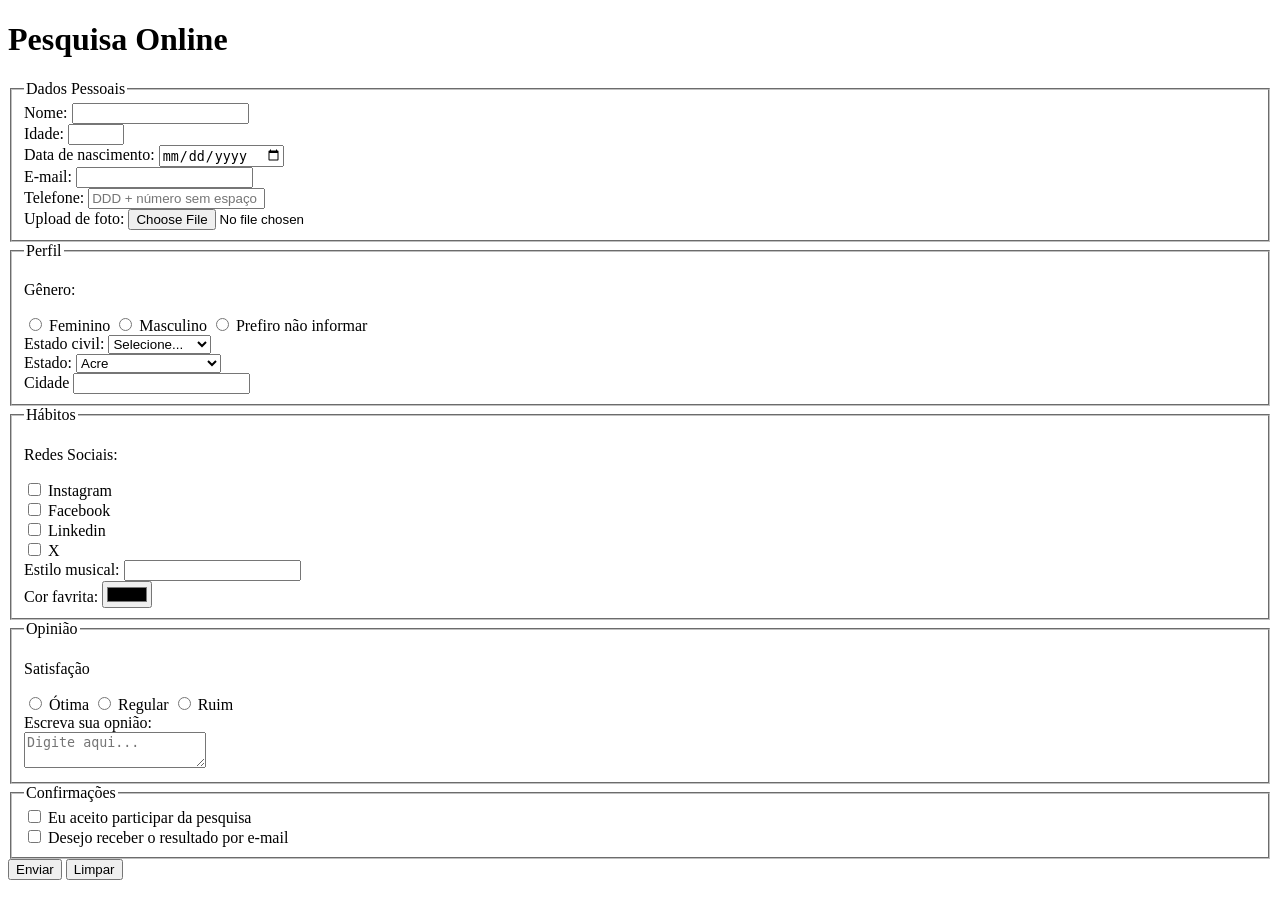
==== index.html @ 5af8bc4a "Adiciona favico" ====
<!DOCTYPE html>
<html lang="pt-br">
<head>
    <meta charset="UTF-8">
    <meta name="viewport" content="width=device-width, initial-scale=1.0">
    <link rel="icon" href="culturama-favico.png">
    <title>Pesquisa Culturama</title>
</head>
<body>
    <header>
        <h1>Pesquisa Online</h1>
    </header>
    <section>
       <form action="#" method="get">
            <fieldset>
                <!--DADOS PESSOAIS-->
                <legend>Dados Pessoais</legend>
                <label for="name">Nome:</label>
                <input id="name" type="text" name="userName" required>
                <br>            
                <label for="age">Idade:</label>
                <input id="age" type="number" name="userAge" min="12" max="100" required>
                <br>
                <label for="birthDate">Data de nascimento:</label>
                <input id="birthDate" type="date" name="userBirthDate">
                <br>
                <label for="email">E-mail:</label>
                <input id="email" type="email" name="userEmail" required>
                <br>
                <label for="phoneNumber">Telefone:</label>
                <input id="phoneNumber" type="tel" name="userPhoneNumber" pattern="[0-9]{11}" 
                       placeholder="DDD + número sem espaço ou hífen">
                <br>
                <label for="image">Upload de foto:</label>
                <input id="image" type="file" accept="image/*" name="userImage">
            </fieldset>
            <fieldset>
                <!-- DADOS PERFIL -->
                <legend>Perfil</legend>
                
                <p>Gênero:</p>
                <input id="fem" type="radio" name="userGender" value="feminino">
                <label for="fem">Feminino</label>

                <input id="masc" type="radio" name="userGender" value="masculino">
                <label for="masc">Masculino</label>

                <input id="notInformed" type="radio" name="userGender" value="naoInformado">
                <label for="notInformed">Prefiro não informar</label>
                <br>

                <label for="maritalStatus">Estado civil:</label>
                <select id="maritalStatus" name="userMaritalStatus">
                    <option value="notInformed">Selecione...</option>
                    <option value="casado">Casado</option>
                    <option value="solteiro">Solteiro</option>
                    <option value="divorciado">Divorciado</option>
                    <option value="uniaoEstavel">União estável</option>
                </select>
                <br>

                <label for="state">Estado:</label>
                <select id="state" name="userState" required>
                    <option value="AC">Acre</option>
                    <option value="AL">Alagoas</option>
                    <option value="AP">Amapá</option>
                    <option value="AM">Amazonas</option>
                    <option value="BA">Bahia</option>
                    <option value="CE">Ceará</option>
                    <option value="DF">Distrito Federal</option>
                    <option value="ES">Espírito Santo</option>
                    <option value="GO">Goiás</option>
                    <option value="MA">Maranhão</option>
                    <option value="MT">Mato Grosso</option>
                    <option value="MS">Mato Grosso do Sul</option>
                    <option value="MG">Minas Gerais</option>
                    <option value="PA">Pará</option>
                    <option value="PB">Paraíba</option>
                    <option value="PR">Paraná</option>
                    <option value="PE">Pernambuco</option>
                    <option value="PI">Piauí</option>
                    <option value="RJ">Rio de Janeiro</option>
                    <option value="RN">Rio Grande do Norte</option>
                    <option value="RS">Rio Grande do Sul</option>
                    <option value="RO">Rondônia</option>
                    <option value="RR">Roraima</option>
                    <option value="SC">Santa Catarina</option>
                    <option value="SP">São Paulo</option>
                    <option value="SE">Sergipe</option>
                    <option value="TO">Tocantins</option>
                </select>
                <br>

                <label for="city">Cidade</label>
                <input id="city" type="text" name="userCity">
            </fieldset>
            <fieldset>
                <legend>Hábitos</legend>
                <p>Redes Sociais:</p>
                <input id="instagram" type="checkbox" name="social" value="instagram">
                <label for="instagram">Instagram</label>
                <br>
                <input id="facebook" type="checkbox" name="social" value="facebook">
                <label for="facebook">Facebook</label>
                <br>
                <input id="linkedin" type="checkbox" name="social" value="linkedin">
                <label for="linkedin">Linkedin</label>
                <br>
                <input id="x" type="checkbox" name="social" value="x">
                <label for="x">X</label>
                <br>

                <label for="musicStyle">Estilo musical:</label>
                <input id="musicStyle" type="text" name="userMusicStyle" list="styleTypes">
                <datalist id="styleTypes">
                    <option value="Rock"></option>
                    <option value="Samba"></option>
                    <option value="Sertanejo"></option>
                </datalist>
                <br>

                <label for="favoriteColor">Cor favrita:</label>
                <input id="favoriteColor" type="color" name="userFavoriteColor">
            </fieldset>

            <fieldset>
                <legend>Opinião</legend>
                <p>Satisfação</p>
                <input id="excellent" type="radio" name="userSatisfation" value="otima">
                <label for="excellent">Ótima</label>
                <input id="regular" type="radio" name="userSatisfation" value="regular">
                <label for="regular">Regular</label>
                <input id="poor" type="radio" name="userSatisfation" value="ruim">
                <label for="poor">Ruim</label>
                <br>

                <label for="comment">Escreva sua opnião:</label>
                <br>
                <textarea id="comment" name="userComment" placeholder="Digite aqui..."></textarea>
            </fieldset>

            <fieldset>
                <legend>Confirmações</legend>
                <input type="checkbox" name="userLgpd" id="userLgpdTerm" value="accepted" required>
                <label for="userLgpdTerm">Eu aceito participar da pesquisa</label>
                <br>

                <input type="checkbox" name="userGetResult" id="getResult" value="accepted">
                <label for="userLgpdTerm">Desejo receber o resultado por e-mail</label>
                <br>
            </fieldset>

            <button type="submit">Enviar</button>
            <button type="reset">Limpar</button>
       </form> 
    </section>
</body>
</html>
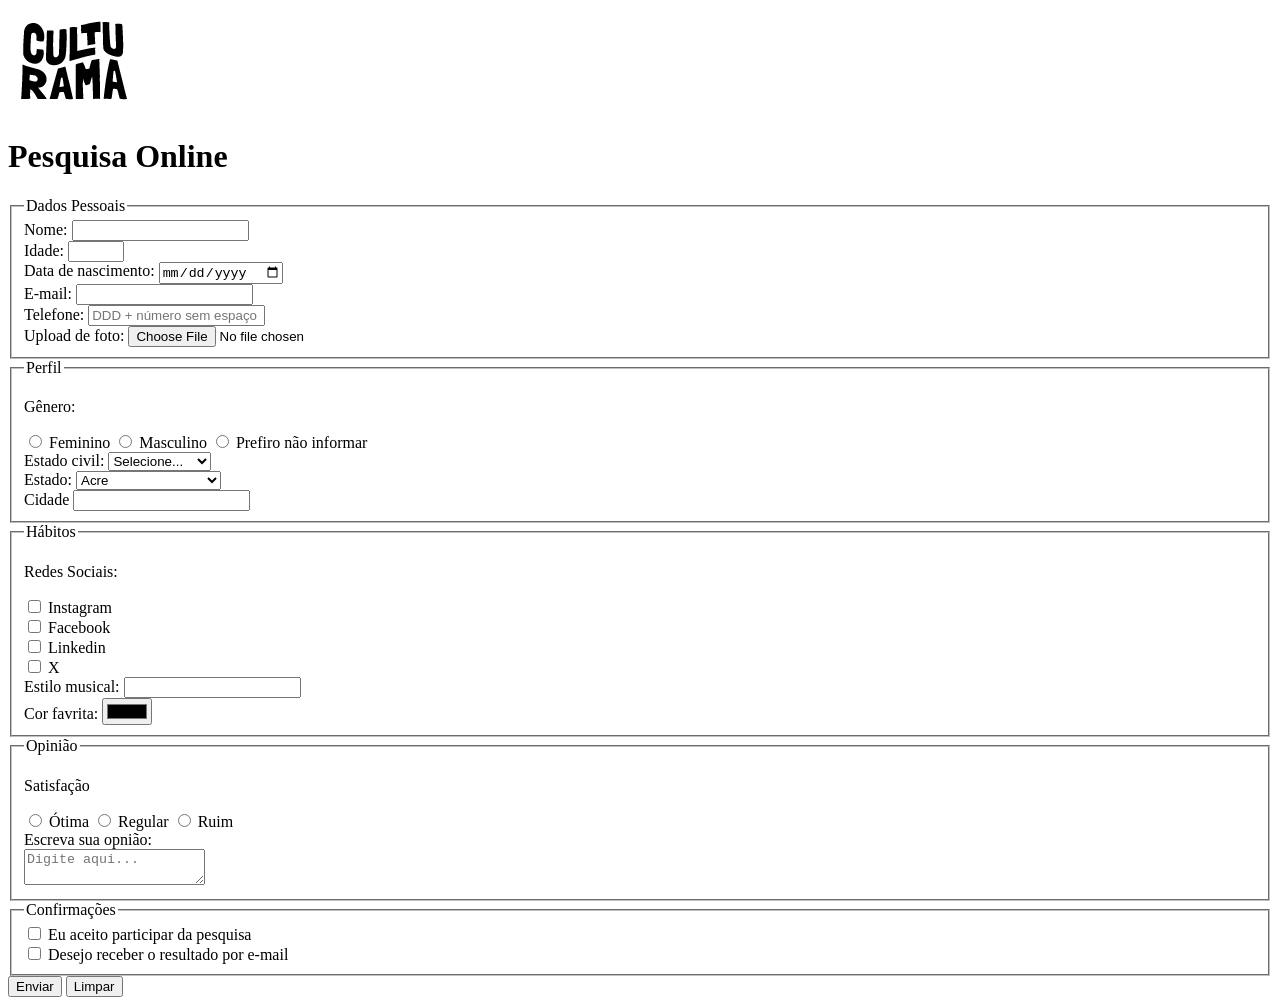
==== commit ec02dd32: "Adiciona logo" ====
--- a/index.html
+++ b/index.html
@@ -8,6 +8,7 @@
 </head>
 <body>
     <header>
+        <img src="img/logo-culturama.png" alt="logo culturama">
         <h1>Pesquisa Online</h1>
     </header>
     <section>
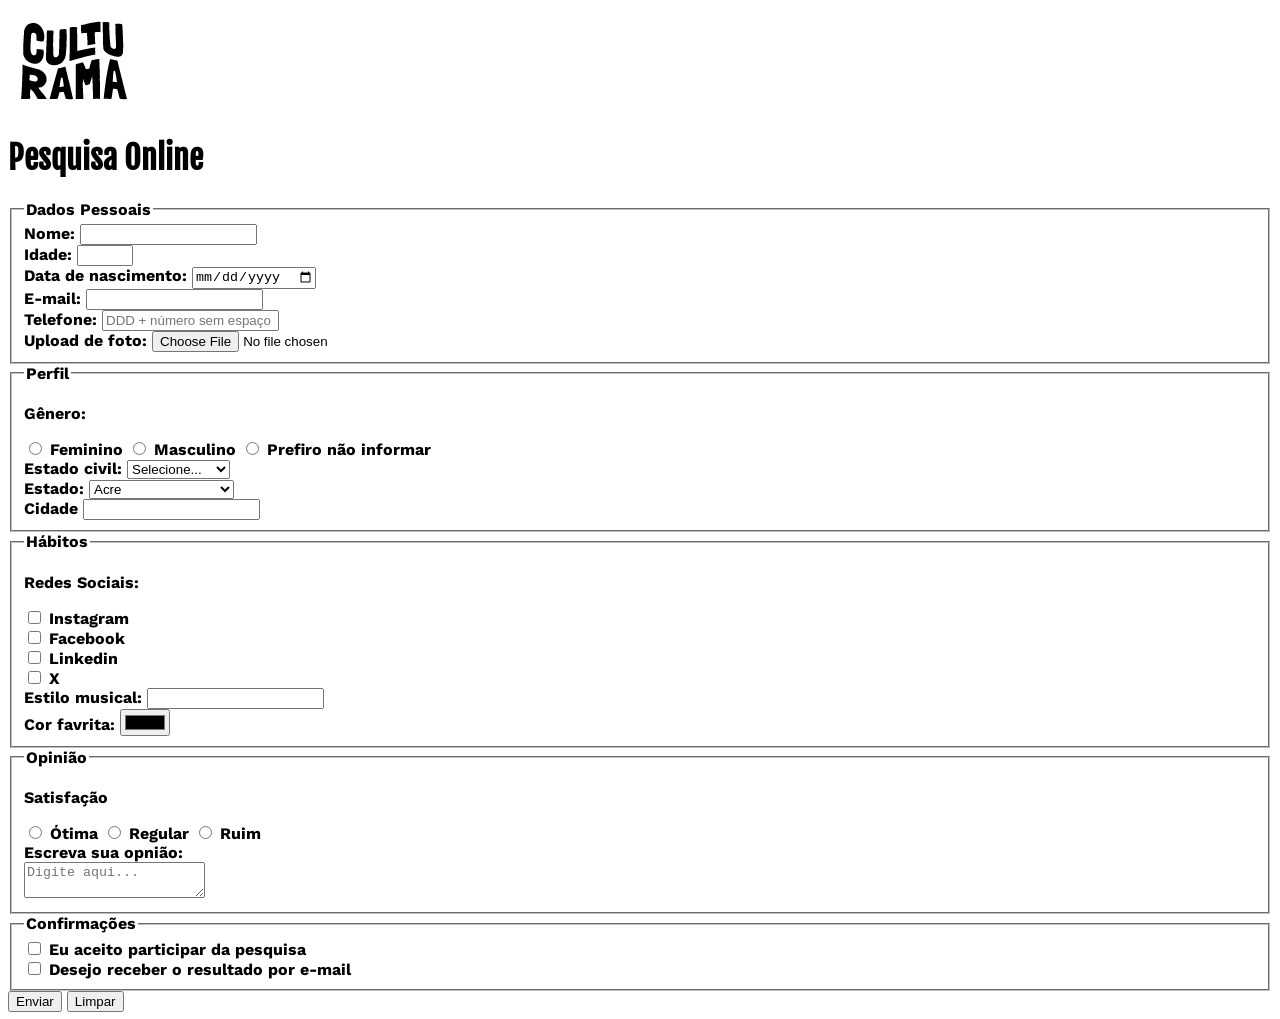
==== commit e55e0eec: "Adiciona familias de fontes" ====
--- a/index.html
+++ b/index.html
@@ -3,12 +3,15 @@
 <head>
     <meta charset="UTF-8">
     <meta name="viewport" content="width=device-width, initial-scale=1.0">
+
     <link rel="icon" href="culturama-favico.png">
+    <link rel="stylesheet" href="./assets/css/style.css">
+
     <title>Pesquisa Culturama</title>
 </head>
 <body>
     <header>
-        <img src="img/logo-culturama.png" alt="logo culturama">
+        <img src="./assets/img/logo-culturama.png" alt="logo culturama">
         <h1>Pesquisa Online</h1>
     </header>
     <section>
--- a/assets/css/style.css
+++ b/assets/css/style.css
@@ -0,0 +1,26 @@
+@font-face{
+    font-family: 'Fjalla One';
+    src:
+        url('../fonts/FjallaOne-Regular.ttf'),
+        format("truetype");
+    font-weight: 400;
+    font-style: "normal";   
+}
+
+@font-face{
+    font-family: "Work Sans";
+    src: 
+        url('../fonts/WorkSans-Bold.ttf'),
+        format("truetype");
+    font-weight: 700;
+    font-style: normal;
+    font-display: swap;
+}
+
+h1{
+    font-family: "Fjalla One", sans-serif;
+}
+
+body{
+    font-family: "Work Sans", sans-serif;
+}
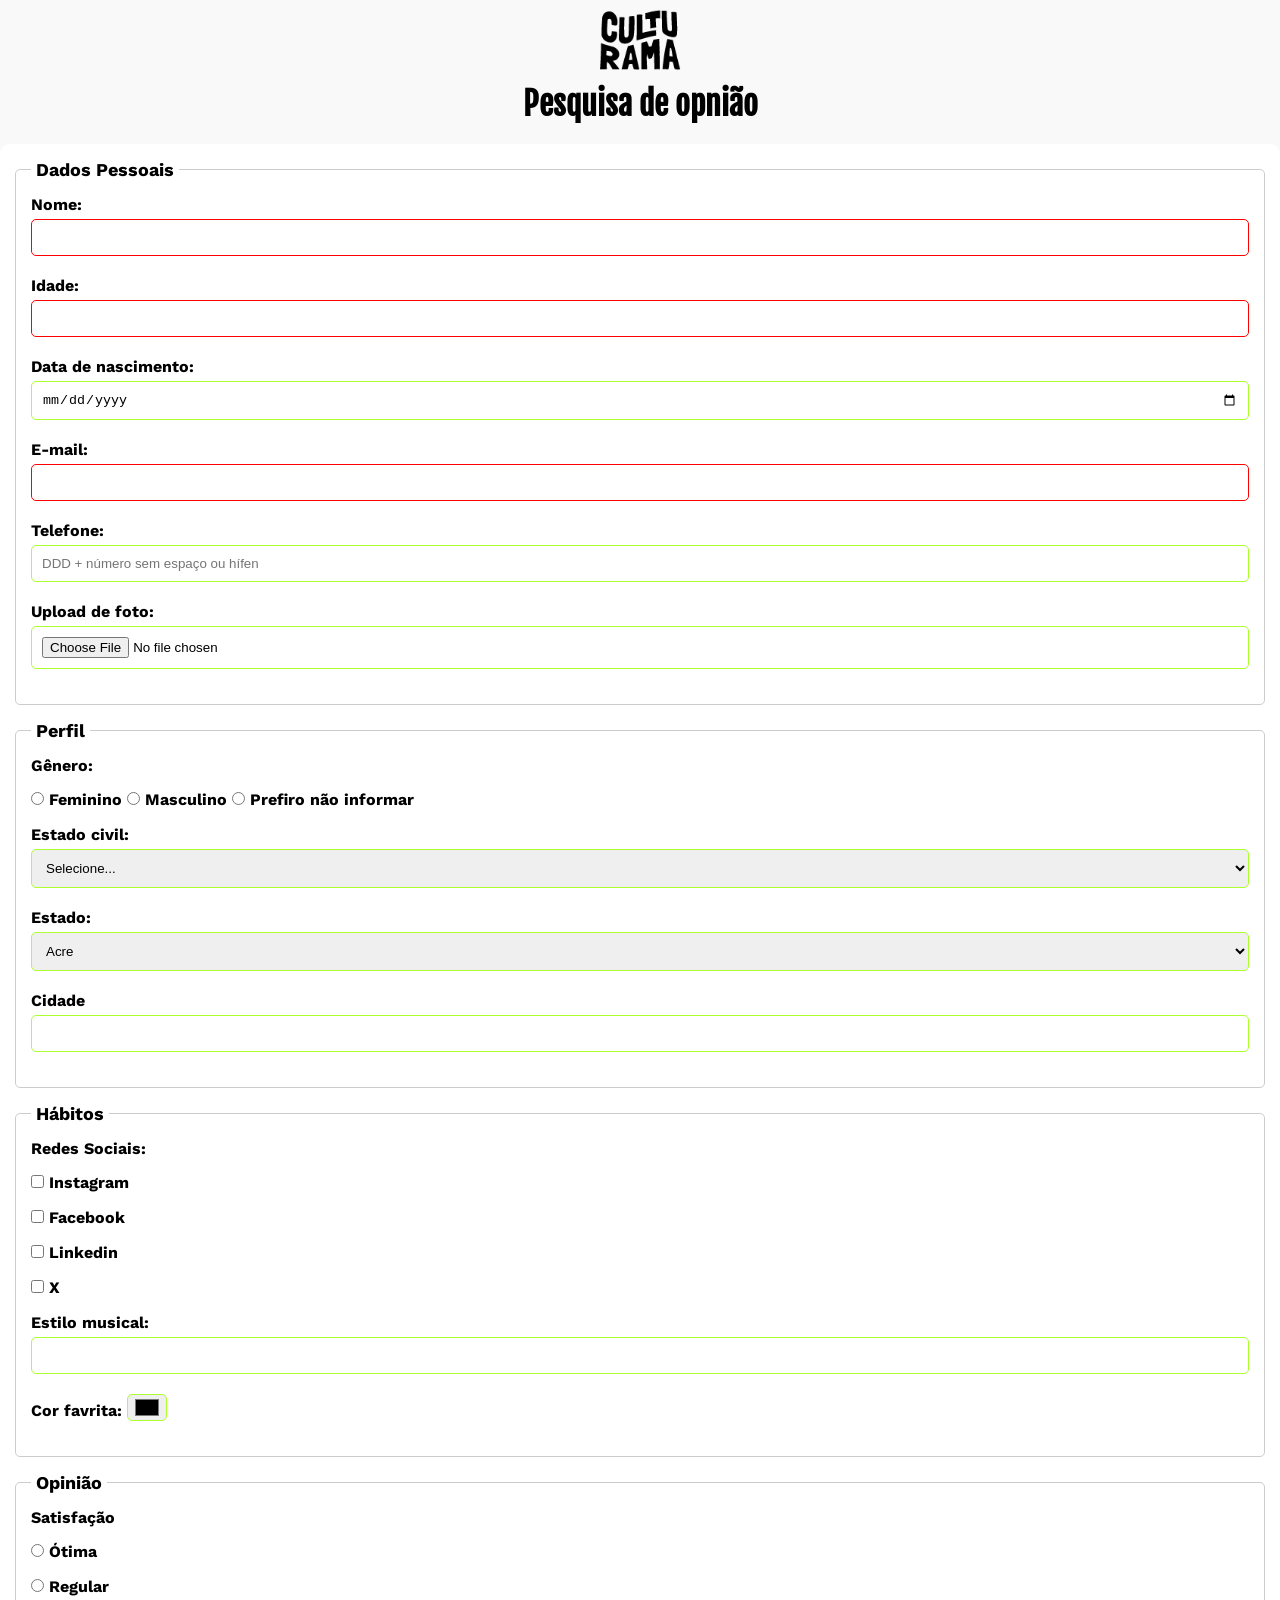
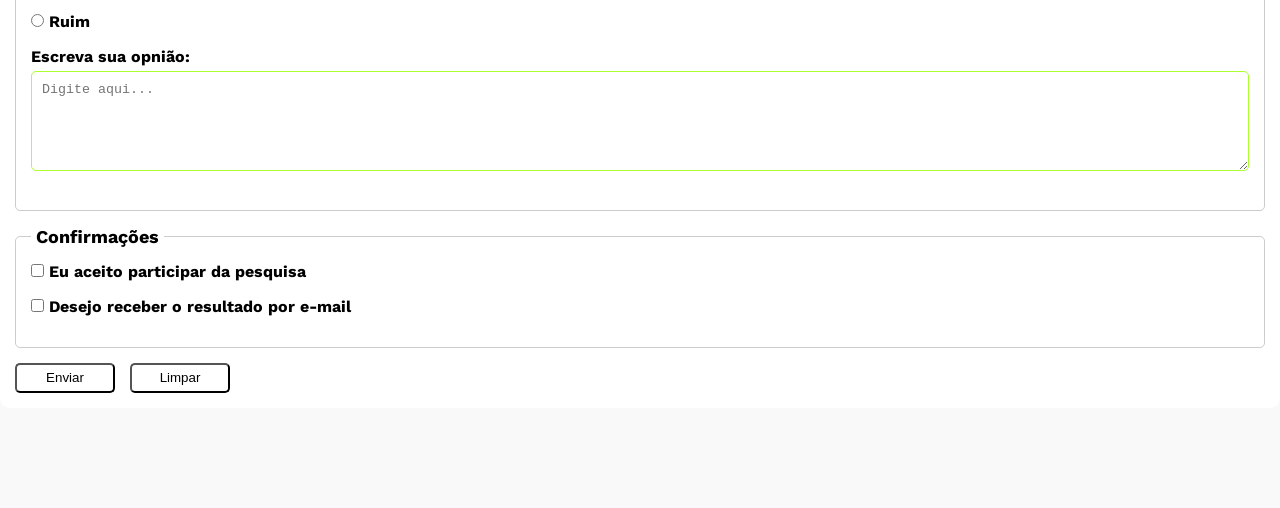
==== commit 448587b4: "Adiciona estilos que faltavam e evento form ao finalizar" ====
--- a/index.html
+++ b/index.html
@@ -12,10 +12,10 @@
 <body>
     <header>
         <img src="./assets/img/logo-culturama.png" alt="logo culturama">
-        <h1>Pesquisa Online</h1>
+        <h1>Pesquisa de opnião</h1>
     </header>
     <section>
-       <form action="#" method="get">
+       <form action="sucesso.html" method="GET">
             <fieldset>
                 <!--DADOS PESSOAIS-->
                 <legend>Dados Pessoais</legend>
@@ -132,8 +132,10 @@
                 <p>Satisfação</p>
                 <input id="excellent" type="radio" name="userSatisfation" value="otima">
                 <label for="excellent">Ótima</label>
+                <br>
                 <input id="regular" type="radio" name="userSatisfation" value="regular">
                 <label for="regular">Regular</label>
+                <br>
                 <input id="poor" type="radio" name="userSatisfation" value="ruim">
                 <label for="poor">Ruim</label>
                 <br>
--- a/assets/css/style.css
+++ b/assets/css/style.css
@@ -17,10 +17,117 @@
     font-display: swap;
 }
 
-h1{
-    font-family: "Fjalla One", sans-serif;
+* {
+  margin: 0;
+  padding: 0;
+  box-sizing: border-box;
 }
 
-body{
-    font-family: "Work Sans", sans-serif;
+body {
+  background-color: #f9f9f9;
+  font-family: "Work Sans", sans-serif;
+}
+
+main {
+  width: 100%;
+  max-width: 700px;
+  margin: 0 auto;
+}
+
+header {
+  text-align: center;
+  margin-bottom: 20px;
+}
+img {
+  width: 100px;
+}
+
+h1 {
+  font-family: "Fjalla One", sans-serif;
+  text-align: center;
+}
+
+form {
+  background-color: #ffffff;
+  padding: 15px;
+  border-radius: 10px;
+  margin-bottom: 100px;
+}
+
+fieldset {
+  padding: 15px;
+  border: 1px solid #cccccc;
+  border-radius: 5px;
+  margin-bottom: 15px;
+}
+
+legend {
+  font-weight: bold;
+  font-size: 18px;
+  padding: 0 5px;
+}
+
+label {
+  display: inline-block;
+  margin-bottom: 5px;
+}
+
+p {
+  margin-bottom: 15px;
+  font-weight: bold;
+}
+
+input,
+select,
+textarea{
+  width: 100%;
+  padding: 10px;
+  margin-bottom: 20px;
+  border: 1px solid #cccccc;
+  border-radius: 5px;
+}
+
+textarea{
+    min-height: 100px;
+}
+
+input[type="radio"],
+input[type="checkbox"]{
+    width: auto;
+}
+
+input[type=color]{
+    width: 40px;
+    padding: 0 5px;
+}
+
+input:invalid,
+select:invalid,
+textarea:invalid{
+    border-color: red;
+}
+
+input:valid,
+select:valid,
+textarea:valid{
+    border-color: greenyellow;
+}
+
+button{
+    width: 100px;
+    height: 30px;
+    margin-right: 10px;
+    background-color: #ffffff;
+    border-radius: 5px;
+    cursor: pointer;
+}
+
+button[type="submit"]:hover{
+    background-color: greenyellow;
+    color:#ffffff;
+}
+
+button[type="reset"]:hover{
+    background-color: orangered;
+    color:#ffffff;
 }
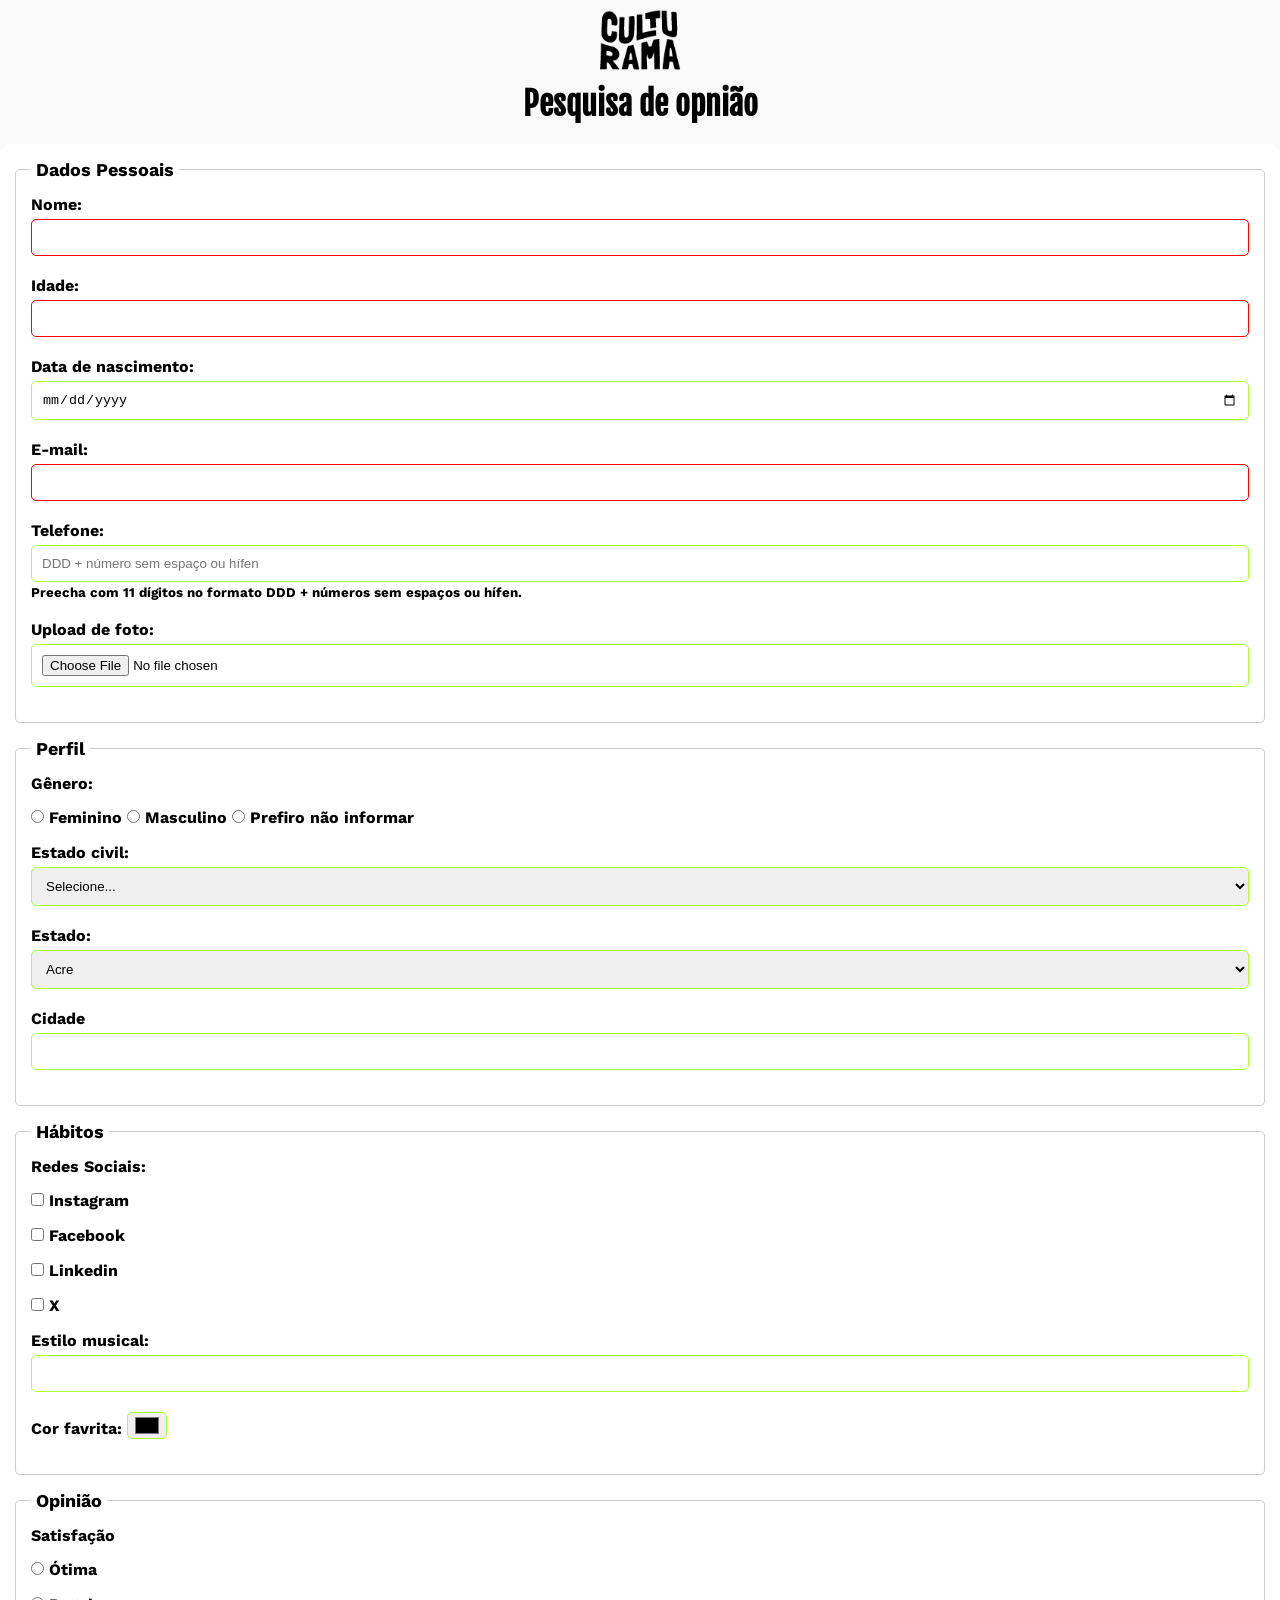
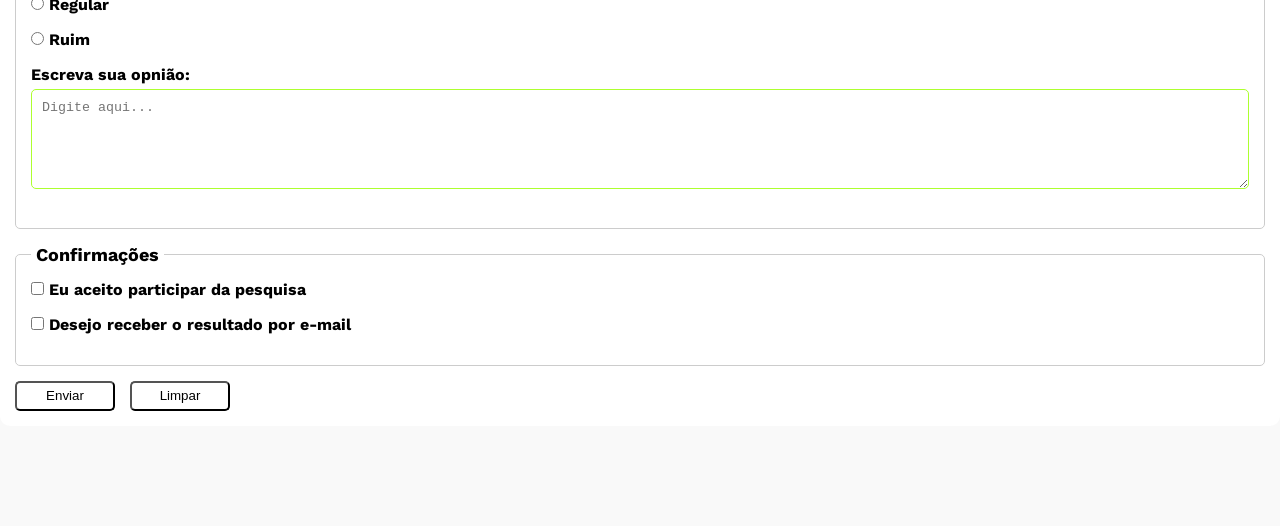
==== commit cf66a560: "Adiciona ARIA no telegone" ====
--- a/index.html
+++ b/index.html
@@ -10,7 +10,7 @@
     <title>Pesquisa Culturama</title>
 </head>
 <body>
-    <header>
+    <header role="banner">
         <img src="./assets/img/logo-culturama.png" alt="logo culturama">
         <h1>Pesquisa de opnião</h1>
     </header>
@@ -33,7 +33,8 @@
                 <br>
                 <label for="phoneNumber">Telefone:</label>
                 <input id="phoneNumber" type="tel" name="userPhoneNumber" pattern="[0-9]{11}" 
-                       placeholder="DDD + número sem espaço ou hífen">
+                       placeholder="DDD + número sem espaço ou hífen" aria-describedby="phoneHelp">
+                <small id="phoneHelp">Preecha com 11 dígitos no formato DDD + números sem espaços ou hífen.</small>
                 <br>
                 <label for="image">Upload de foto:</label>
                 <input id="image" type="file" accept="image/*" name="userImage">
@@ -156,8 +157,8 @@
                 <br>
             </fieldset>
 
-            <button type="submit">Enviar</button>
-            <button type="reset">Limpar</button>
+            <button id="send" type="submit">Enviar</button>
+            <button id="clean" type="reset">Limpar</button>
        </form> 
     </section>
 </body>
--- a/assets/css/style.css
+++ b/assets/css/style.css
@@ -101,16 +101,36 @@
     padding: 0 5px;
 }
 
-input:invalid,
-select:invalid,
-textarea:invalid{
-    border-color: red;
+label{
+    margin-bottom: 5px;
+    display: inline-block;
+}
+
+input[type="tel"]{
+    margin-bottom: 0;
+}
+
+small{
+    margin-bottom: 20px;
+    display: inline-block;
+}
+
+
+input:focus{
+    border-color: cornflowerblue;
+    outline: none;
 }
 
 input:valid,
 select:valid,
 textarea:valid{
     border-color: greenyellow;
+}
+
+input:invalid,
+select:invalid,
+textarea:invalid{
+    border-color: red;
 }
 
 button{
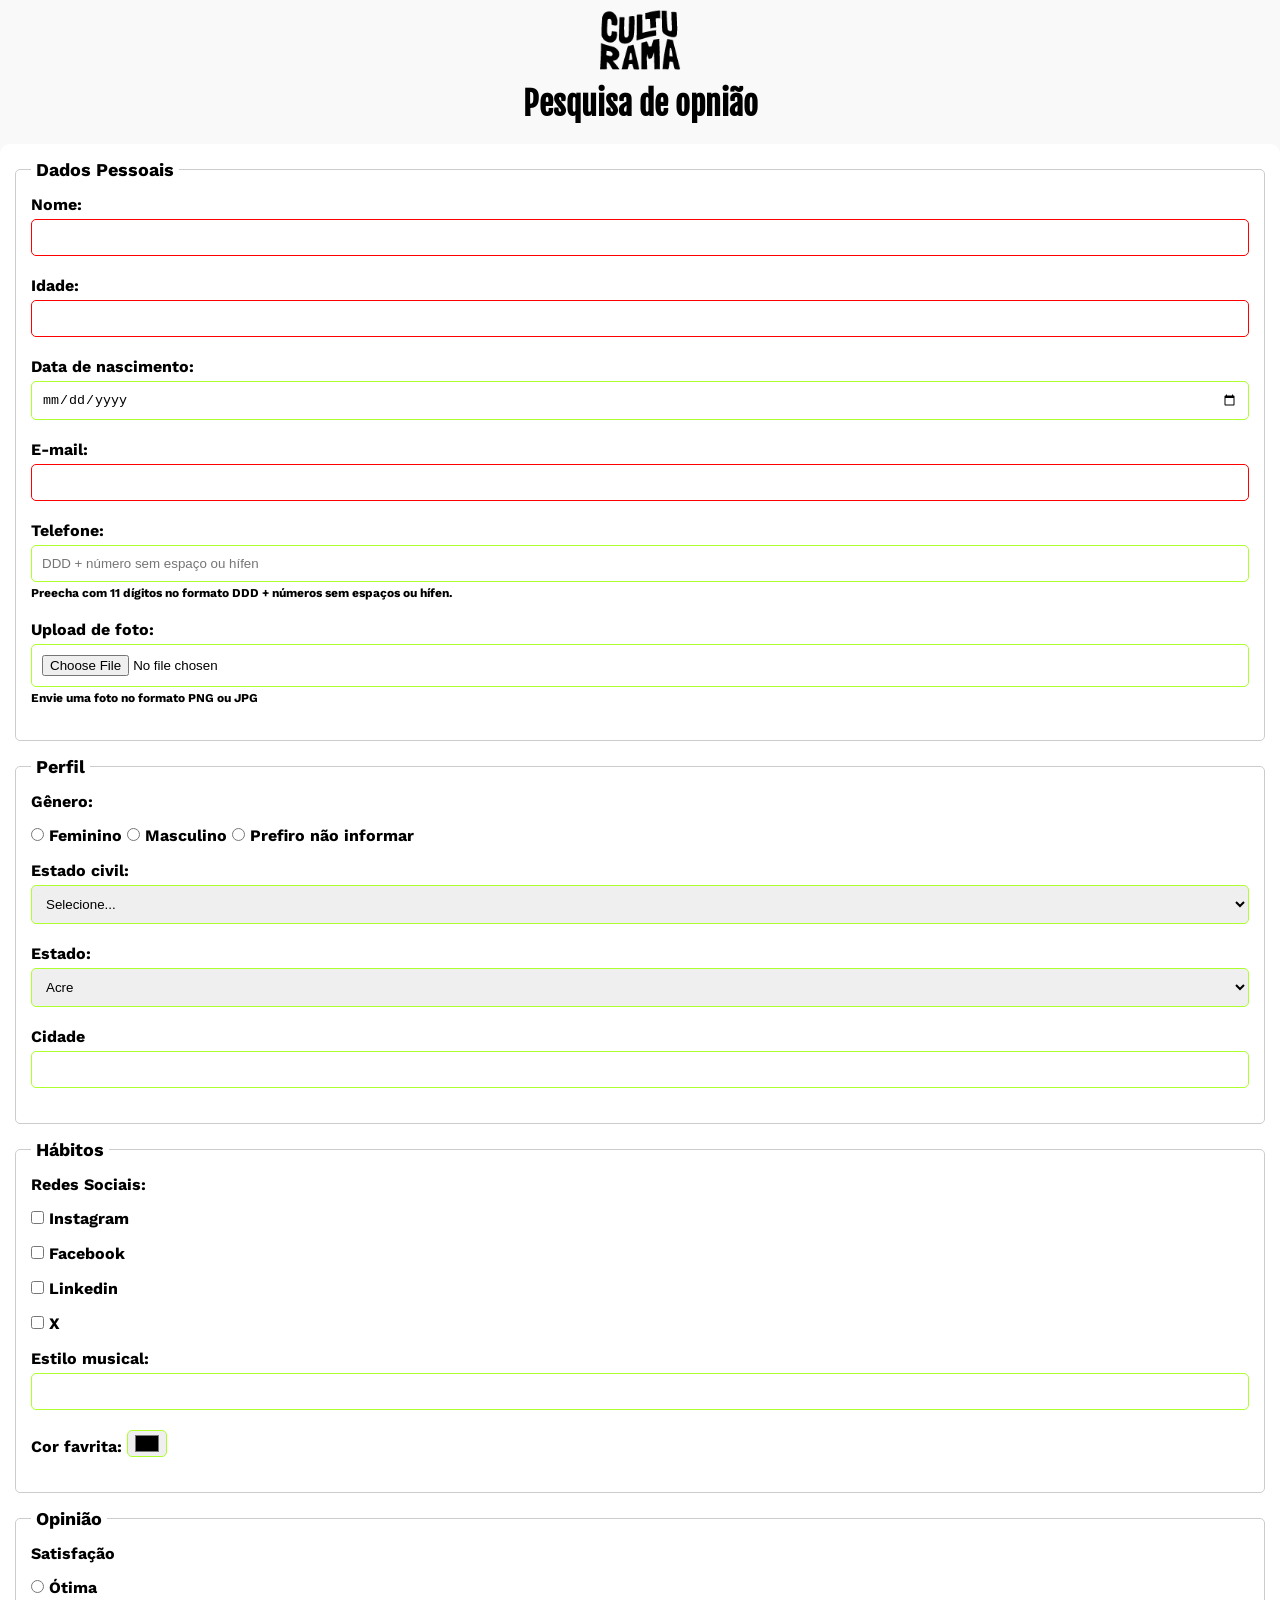
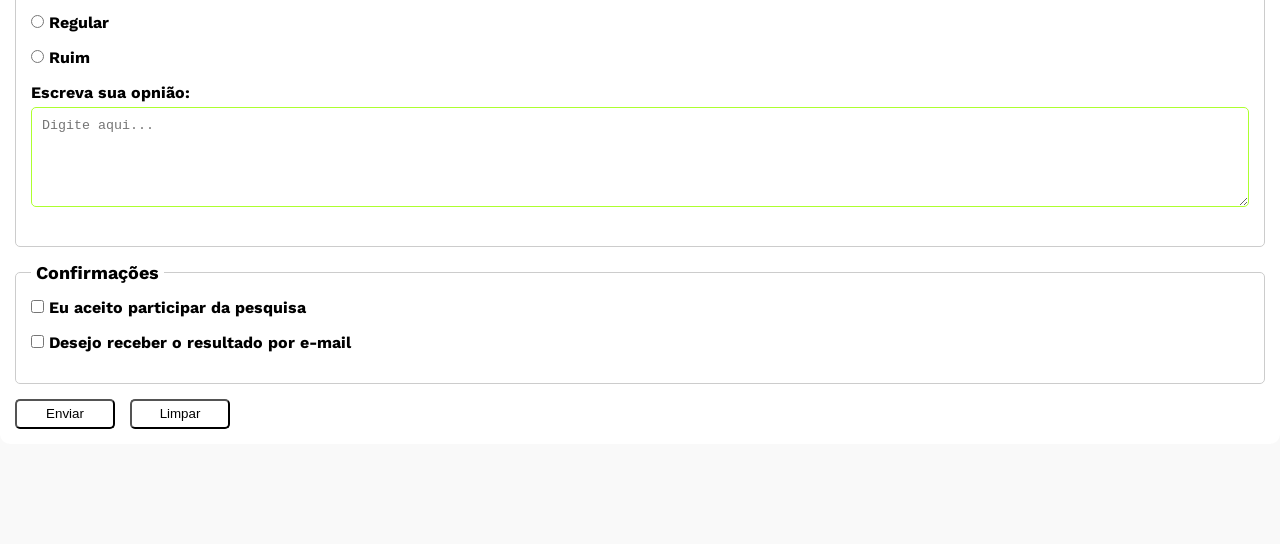
==== commit 1fefa849: "Adiciona ARIA no campo de foto" ====
--- a/index.html
+++ b/index.html
@@ -37,7 +37,8 @@
                 <small id="phoneHelp">Preecha com 11 dígitos no formato DDD + números sem espaços ou hífen.</small>
                 <br>
                 <label for="image">Upload de foto:</label>
-                <input id="image" type="file" accept="image/*" name="userImage">
+                <input id="image" type="file" accept="image/*" name="userImage" aria-describedby="imageHelp">
+                <small id="imageHelp">Envie uma foto no formato PNG ou JPG</small>
             </fieldset>
             <fieldset>
                 <!-- DADOS PERFIL -->
--- a/assets/css/style.css
+++ b/assets/css/style.css
@@ -106,15 +106,16 @@
     display: inline-block;
 }
 
-input[type="tel"]{
+input[type="tel"],
+input[type="file"]{
     margin-bottom: 0;
 }
 
 small{
     margin-bottom: 20px;
     display: inline-block;
+    font-size: 12px;
 }
-
 
 input:focus{
     border-color: cornflowerblue;
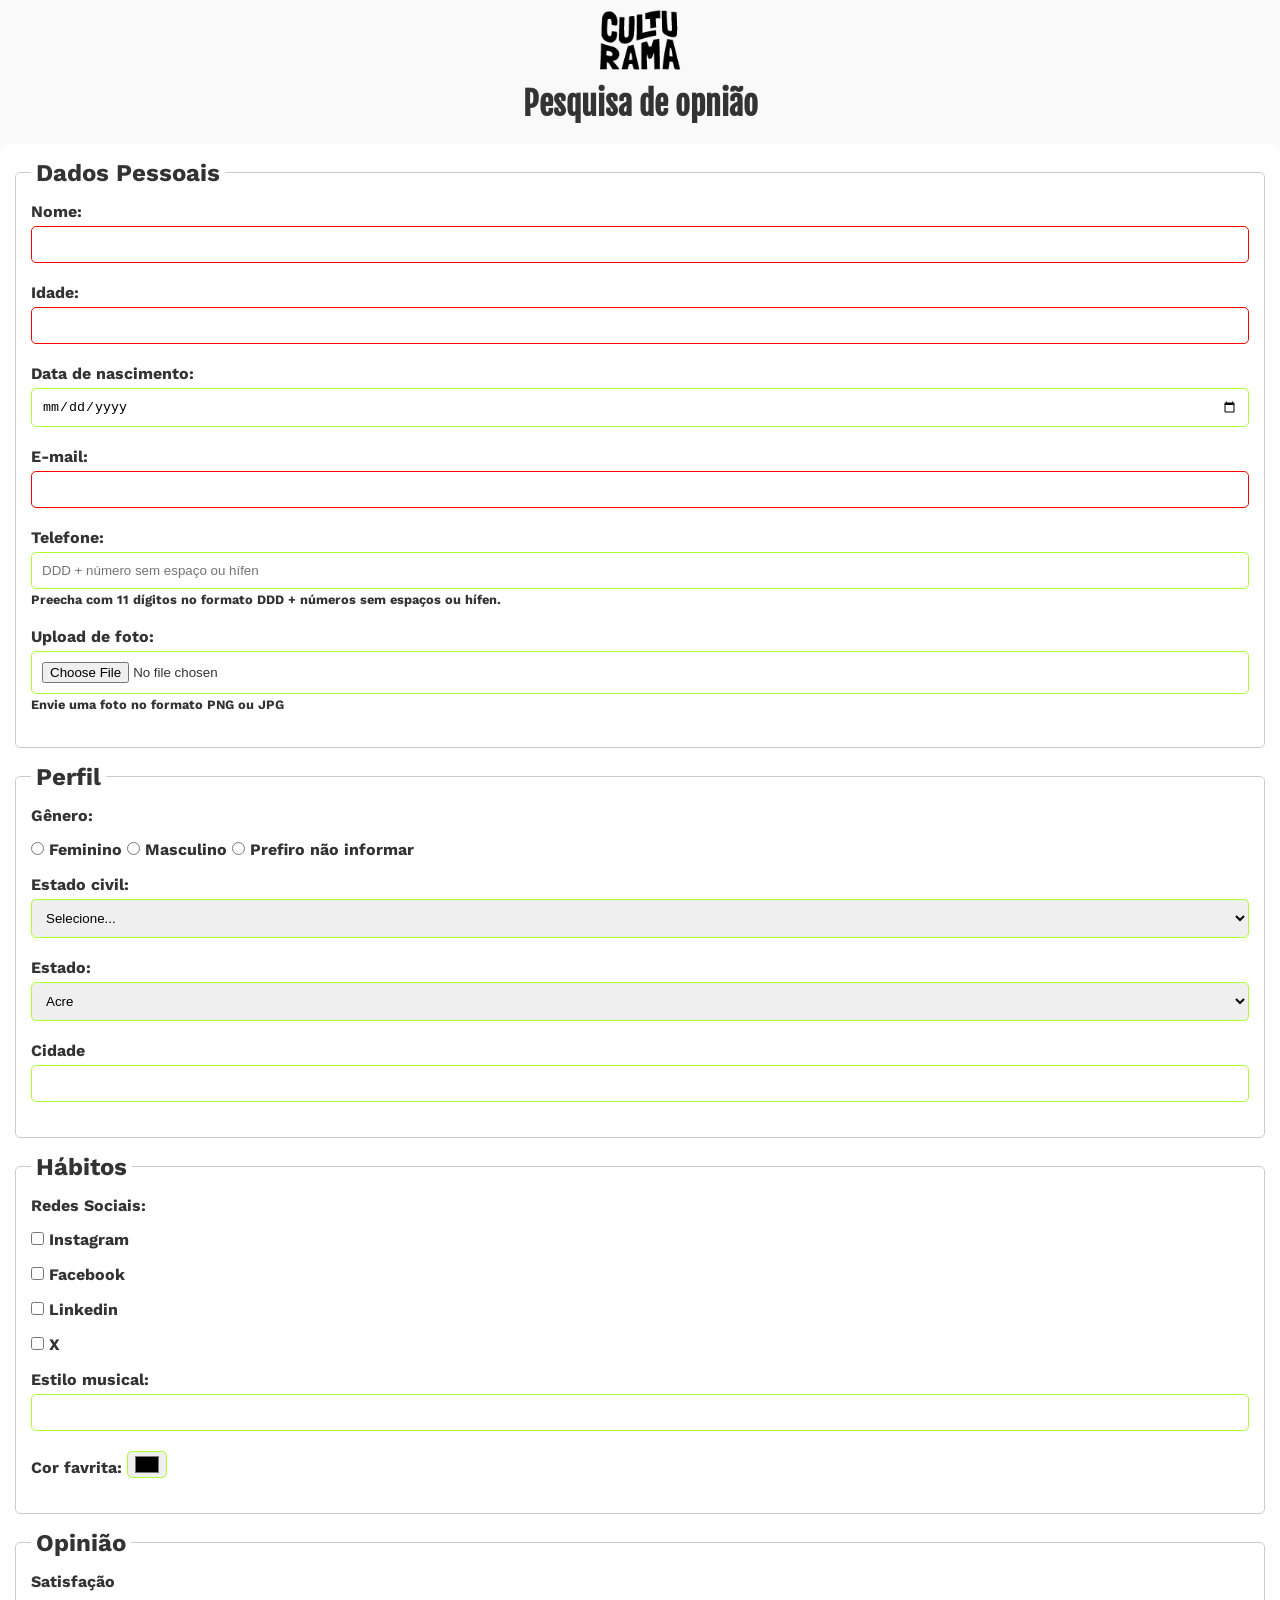
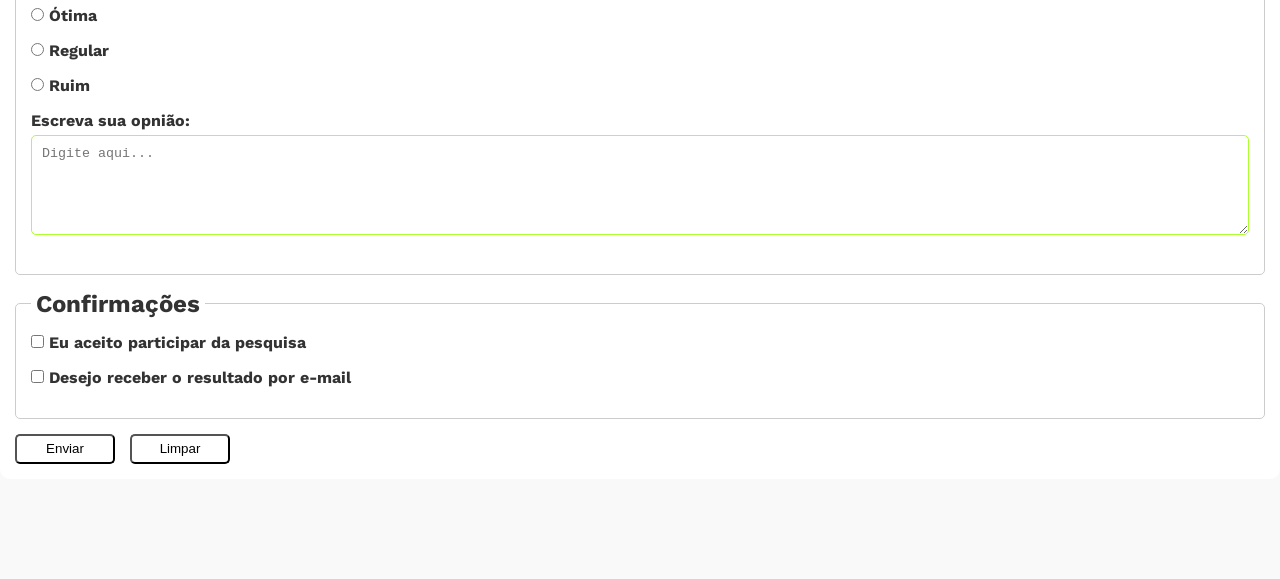
==== commit a371f05f: "Adiciona SEO" ====
--- a/index.html
+++ b/index.html
@@ -3,6 +3,14 @@
 <head>
     <meta charset="UTF-8">
     <meta name="viewport" content="width=device-width, initial-scale=1.0">
+    <meta name="description" content="Participe da pesquisa cultural da Culturama em menos de 2 minutos.">
+    <meta name="robots" content="index, follow">
+    
+    <meta name="og:title" content="Pesquisa Culturama 2025">
+    <meta name="og:description" content="Compartilhe sua opnião.">
+    <meta name="og:image" content="https://tiagotardelli.github.io/pesquisa-culturama/assets/img/logo-culturama.png">
+    <meta name="og:type" content="website">
+    <meta name="og:url" content="https://tiagotardelli.github.io/pesquisa-culturama/">
 
     <link rel="icon" href="culturama-favico.png">
     <link rel="stylesheet" href="./assets/css/style.css">
@@ -158,8 +166,8 @@
                 <br>
             </fieldset>
 
-            <button id="send" type="submit">Enviar</button>
-            <button id="clean" type="reset">Limpar</button>
+            <button type="submit" aria-label="Enviar dados do formulário">Enviar</button>
+            <button type="reset" aria-label="Limpar dados do formulário">Limpar</button>
        </form> 
     </section>
 </body>
--- a/assets/css/style.css
+++ b/assets/css/style.css
@@ -17,14 +17,29 @@
     font-display: swap;
 }
 
+:root{
+    --cor-texto: #333333;
+    --cor-fundo: #f9f9f9;
+}
+
+.theme-high-contrast{
+  --cor-texto: #000000;
+  --cor-fundo: #ffffff;
+}
+
 * {
   margin: 0;
   padding: 0;
   box-sizing: border-box;
 }
 
+html {
+    font-size: 100%;
+}
+
 body {
-  background-color: #f9f9f9;
+  background-color: var(--cor-fundo);
+  color: var(--cor-texto);
   font-family: "Work Sans", sans-serif;
 }
 
@@ -63,7 +78,7 @@
 
 legend {
   font-weight: bold;
-  font-size: 18px;
+  font-size: 1.5rem;
   padding: 0 5px;
 }
 
@@ -114,7 +129,7 @@
 small{
     margin-bottom: 20px;
     display: inline-block;
-    font-size: 12px;
+    font-size: 0.8rem;
 }
 
 input:focus{
